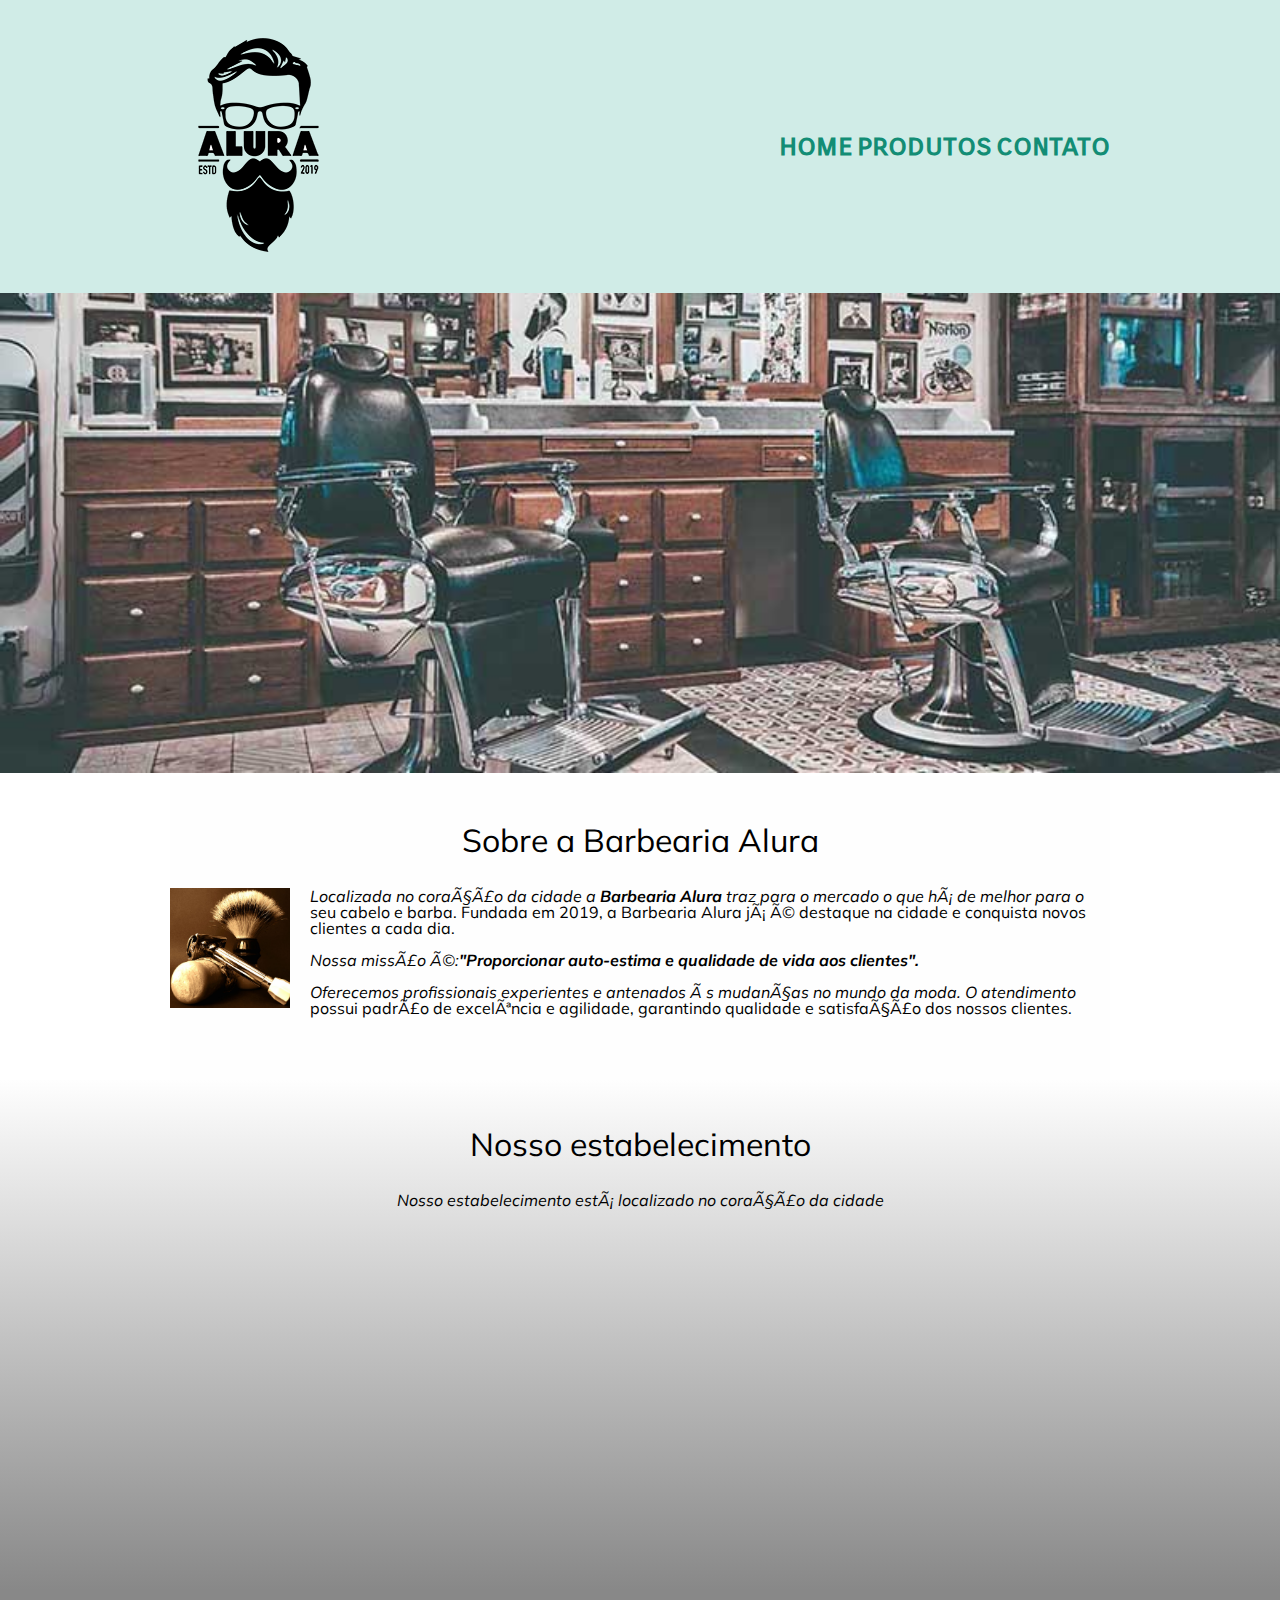
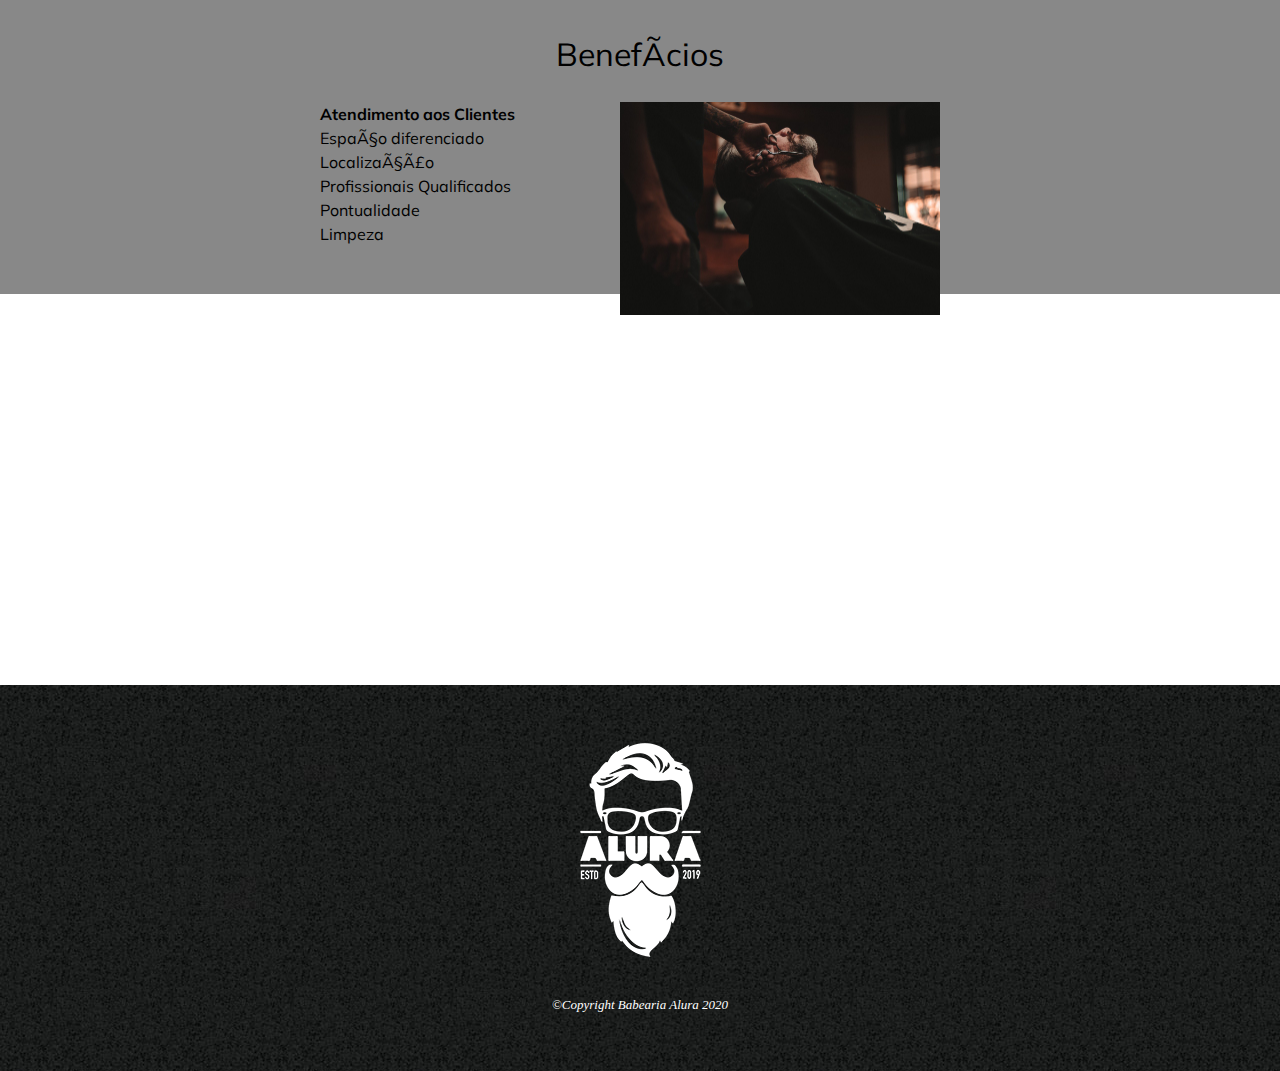
==== index.html @ b4a6e50b "first" ====
<!DOCTYPE html>

<html lang="pt-br">
<head> 
		<meta charset="UTF 8">
		<title>Barbearia Alura</title>
		<link rel="stylesheet" href="reset.css">
		<link rel="stylesheet" href="style.css">
		<link href='https://fonts.googleapis.com/css?family=Sofia' rel='stylesheet'>
		<link href='https://fonts.googleapis.com/css?family=Carrois Gothic SC' rel='stylesheet'>
		<link rel="preconnect" href="https://fonts.gstatic.com">
		<link href="https://fonts.googleapis.com/css2?family=Mulish:wght@200&display=swap" rel="stylesheet"> 
</head>	
	<body>
		<header>
			<section class="divisaocaixa">
					<h1><img src="logo.png"></h1>
					<nav>
					<ul>
						<li><a href="index.html">Home</li></a>
						<li><a href="produtos.html">Produtos</li></a>
						<li><a href="contato.html">Contato</li></a>
					</ul>
					</nav>
			</section>
		</header>

		<img class="banner" src="banner.jpg">


		<main>
			<section class="principal">
					<h2 class="titulo-principal">Sobre a Barbearia Alura</h2>

					<img src="utensilios.jpg" class="imagem-utensilios" alt="utensilios de barbearia">

					<p>Localizada no coração da cidade a <strong><em>Barbearia Alura</em></strong> traz para o mercado o que há de melhor para o seu cabelo e barba. Fundada em 2019, a Barbearia Alura já é destaque na cidade e conquista novos clientes a cada dia.</p>

					<p id="missao"><em>Nossa missão é:<strong>"Proporcionar auto-estima e qualidade de vida aos clientes".</strong></em></p>

					<p>Oferecemos profissionais experientes e antenados às mudanças no mundo da moda. O atendimento possui padrão de excelência e agilidade, garantindo qualidade e satisfação dos nossos clientes.</p>
			</section>
		

			<section class="mapa">
				<h3 class="titulo-principal">Nosso estabelecimento</h3>
				<p> Nosso estabelecimento está localizado no coração da cidade</p>

				<div class="mapa-conteudo">
					<iframe src="https://www.google.com/maps/embed?pb=!1m18!1m12!1m3!1d14629.934350335225!2d-46.619578410920184!3d-23.551069285779104!2m3!1f0!2f0!3f0!3m2!1i1024!2i768!4f13.1!3m3!1m2!1s0x94ce597fe9ce86eb%3A0x2b89c095c5e60e24!2sAnhembi%20Morumbi!5e0!3m2!1spt-BR!2sbr!4v1610656707234!5m2!1spt-BR!2sbr" width="100%" height="300" frameborder="0" style="border:0;" allowfullscreen="" aria-hidden="false" tabindex="0"></iframe>
				</div>
			</section>


			<section class="beneficios">
				<h3 class= "titulo-principal">Benefícios</h3>

				<div class="conteudo-beneficios">
					<ul class="lista-beneficios">
						<li class="itens">Atendimento aos Clientes</li>
						<li class="itens">Espaço diferenciado</li>
						<li class="itens">Localização</li>
						<li class="itens">Profissionais Qualificados</li>
						<li class="itens">Pontualidade</li>
						<li class="itens">Limpeza</li>
					</ul> <img src="beneficios.jpg" class="imagem-beneficios" alt="imagem dos beneficios da barbearia">
				</div>
				</section>

				<div class="video">
					<iframe width="560" height="315" src="https://www.youtube.com/embed/suXzEs76070" frameborder="0" allow="accelerometer; autoplay; clipboard-write; encrypted-media; gyroscope; picture-in-picture" allowfullscreen></iframe>
				</div>


			</section>
	</main>

		<footer>
			<img src="logo-branco.png">
			<p class="copyright">&copy;Copyright Babearia Alura 2020</p>
		</footer> 

	</body>

</html>
---- style.css ----
body {
	font-family: 'Lora', serif;
}


header {
	background: #D0ECE7;
	padding: 20px 0;
}
nav {
	position: absolute;
	top: 110px;
	right: 0;
}

.divisaocaixa {
	position: relative;
	width: 940px;
	margin: 0 auto;
}

nav li {
	display: inline;
	margin: 0 0 0 15;
}

nav a {
	text-transform: lowercase;
	color: #138D75;
	font-weight: bold;  
	font-size:30px;
	text-decoration: none;
	font-family: 'Carrois Gothic SC';

}

nav a:hover {
	color:#0B5345;
	text-decoration: underline;
}

nav li {
	display: inline;
	margin: 0 0 0 20;
}


.produtos {
	width: 940px;
	margin: 0 auto;
	padding: 50px 0; 
}

.produtos li {
	display: inline-block;
	text-align: center; 
	font-family: Carrois Gothic SC;
	width: 30%;
	vertical-align: top;
	margin: 0 1.5%;
	padding: 30px 20px;
	box-sizing: border-box;
	border: 2px dotted black;
	border-radius: 10px;
}

.nomesobrenome {
	font-size:50px;
	font-family: Tahoma;
}

.produtos li:hover {
	border-color: #138D75;
}

.produtos li:active {
	border-color: #E8F6F3;
}

.produtos li:hover h2 {
	font-size: 40px;
	font-family: Tahoma;
}

.produtos h2 {
	font-size: 25px;
	font-weight: bold;
	color: #138D75;
}


.produto-descricao {
	font-size: 15px;
	text-align: center;
}


.produto-preco {
	font-size: 18px;
	font-weight: bold;
	margin: 10px;
	text-align: center;
	color: #0B5345;
}

footer {
	text-align: center;
	background: url("bg.jpg");
	padding: 40px 0;
}


.copyright {
	color: white;
	font-size: 13px;
	margin: 20px 0;
}

main {
	
}

form {
	margin: 40px 0;
	font-family: Carrois Gothic SC;
}

form label, form legend {
	display:block;
	margin: 0 0 10px;
	font-size: 20px;
}

.input-padrao {
	display: block;
	margin: 0 0 10px;
	padding: 15px 25px;
	width: 50%;
}

.checkbox {
	margin: 20px 0;
}

.enviar {
	width: 40%;
	padding: 15px 0;
	background: #0B5345;
	color: white;
	font-weight: bold;
	font-size: 18px;
	border: none;
	border-radius: 5px;
	transition: 1s background;
	cursor: pointer;
}

.enviar:hover {
	background: red;
	transform: scale(1.2);
} 

table {
	margin: 20px 40px;
}

thead {
	background: black;
	color: white;
	font-weight: bold
}

th, td {
	border: 1px solid black;
	padding: 8px 15px;
	font-family: Tahoma;
}

/* css da página inicial*/

.banner {
	width:100%;

}

.titulo-principal {
	text-align: center;
	font-size: 2em;
	margin: 0 0 1em;
	clear: left; ;
	font-family: 'Mulish', sans-serif;
	/*limpa o float de imagem de utensilios*/
}

.titulo-principal: before {
	content:"[";
}

.titulo-principal: after {
	

}

/*.titulo-principal:first-letter {
	font-weight: bold;
}*/

p:first-line{
	font-style: italic;
} 

.principal {
	padding: 3em 0;
	background: #FEFEFE;
	width: 940px;
	margin: 0 auto;
}

.principal p {
	margin: 0 0 1em;
	font-family: 'Mulish', sans-serif;
}

.principal strong {
	font-weight: bold;
}

.principal em {
	font-style: italic;
}

.itens {
	line-height: 1.5;
}

.itens:first-child {
 	font-weight: bold;
}

.imagem-utensilios {
	width: 120px;
	float: left;
	margin: 0 20px 20px 0;
}

.mapa {
	font-family: 'Mulish', sans-serif;
	padding: 3em 0;
	background: linear-gradient(#FEFEFE, #888888);
}

.mapa-conteudo {
	width: 940px;
	margin: 0 auto;
}

.mapa p {
	margin: 0 0 2em ;
	text-align: center;
}

.beneficios {
	padding: 3em 0;
	background: #888888;
}

.conteudo-beneficios {
	width: 640px;
	margin: 0 auto;
	font-family: 'Mulish', sans-serif;
}

.lista-beneficios {
	width: 40%;
	display:inline-block;
	vertical-align: top;
}

.imagem-beneficios {
	width: 50%;
	float: right;
	margin: 0 20px 20px 0;
}

.video {
	width: 560px;
	margin: 2em auto;
}
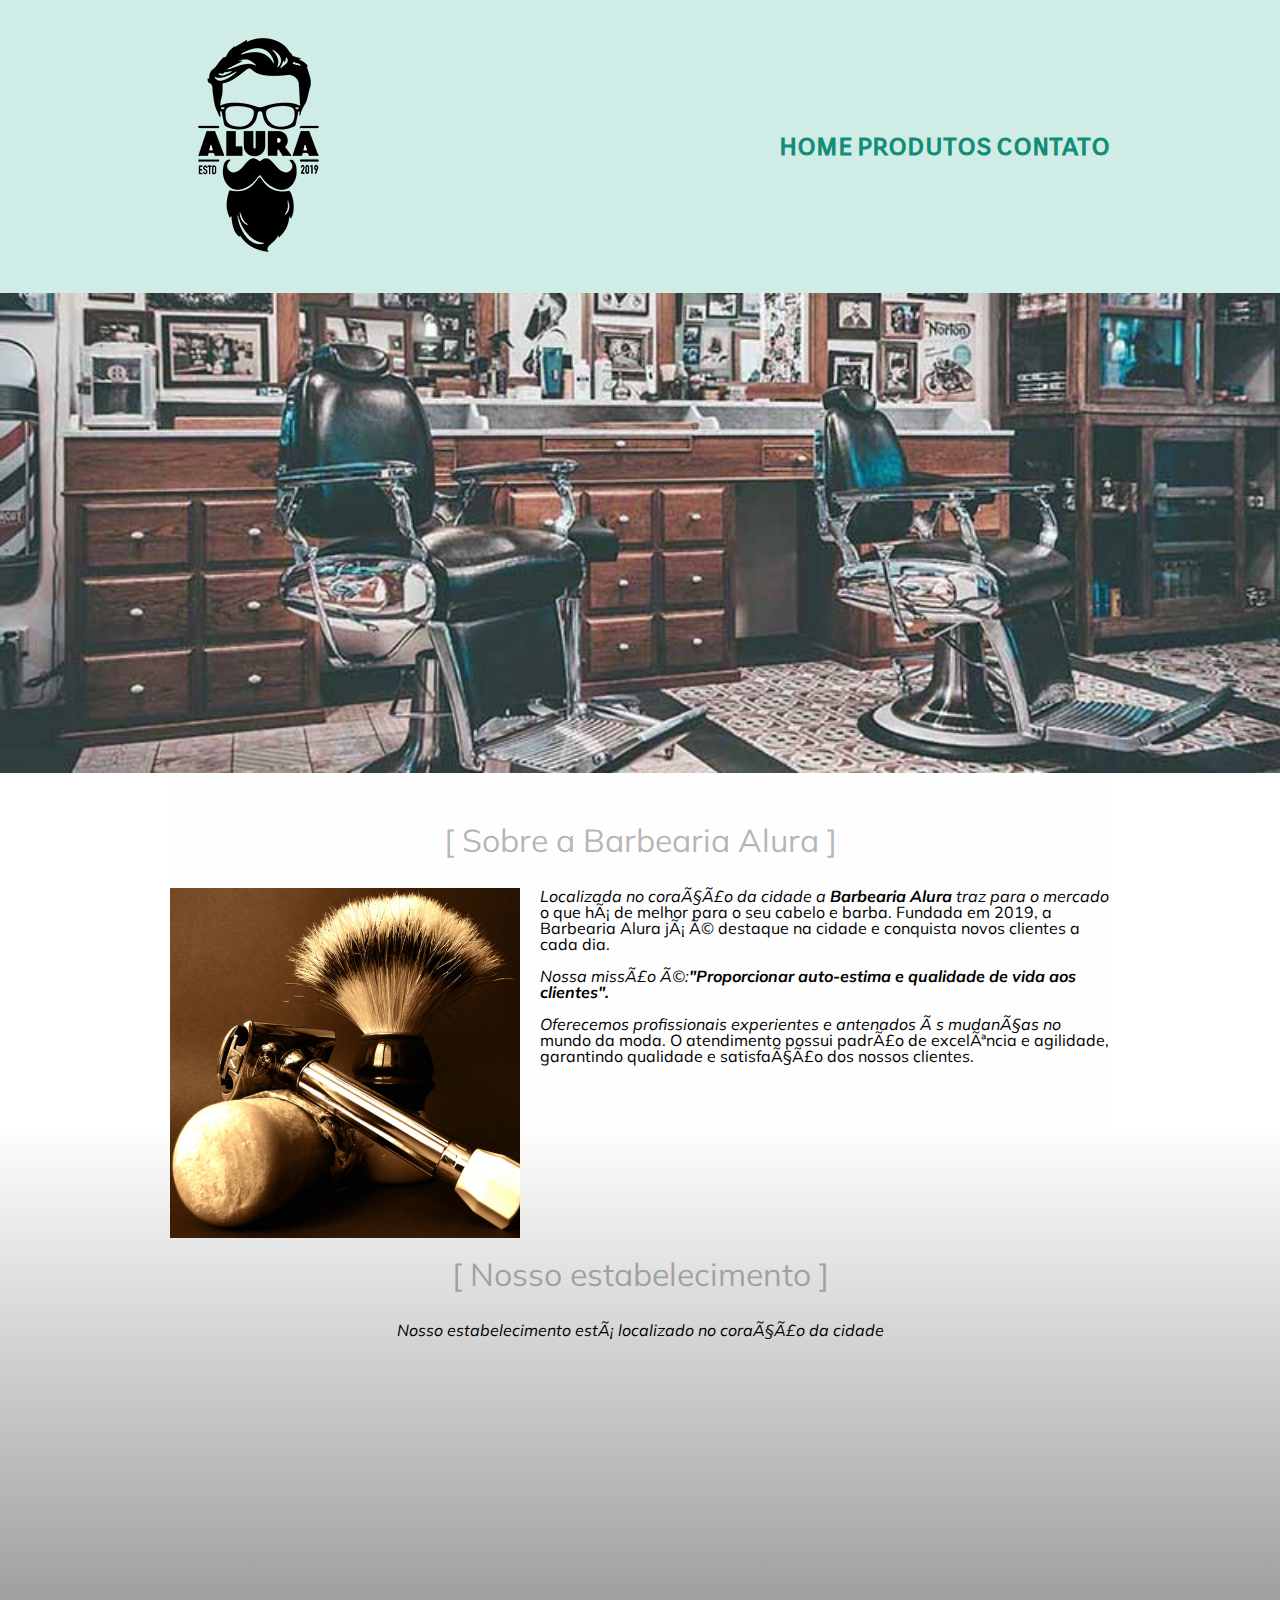
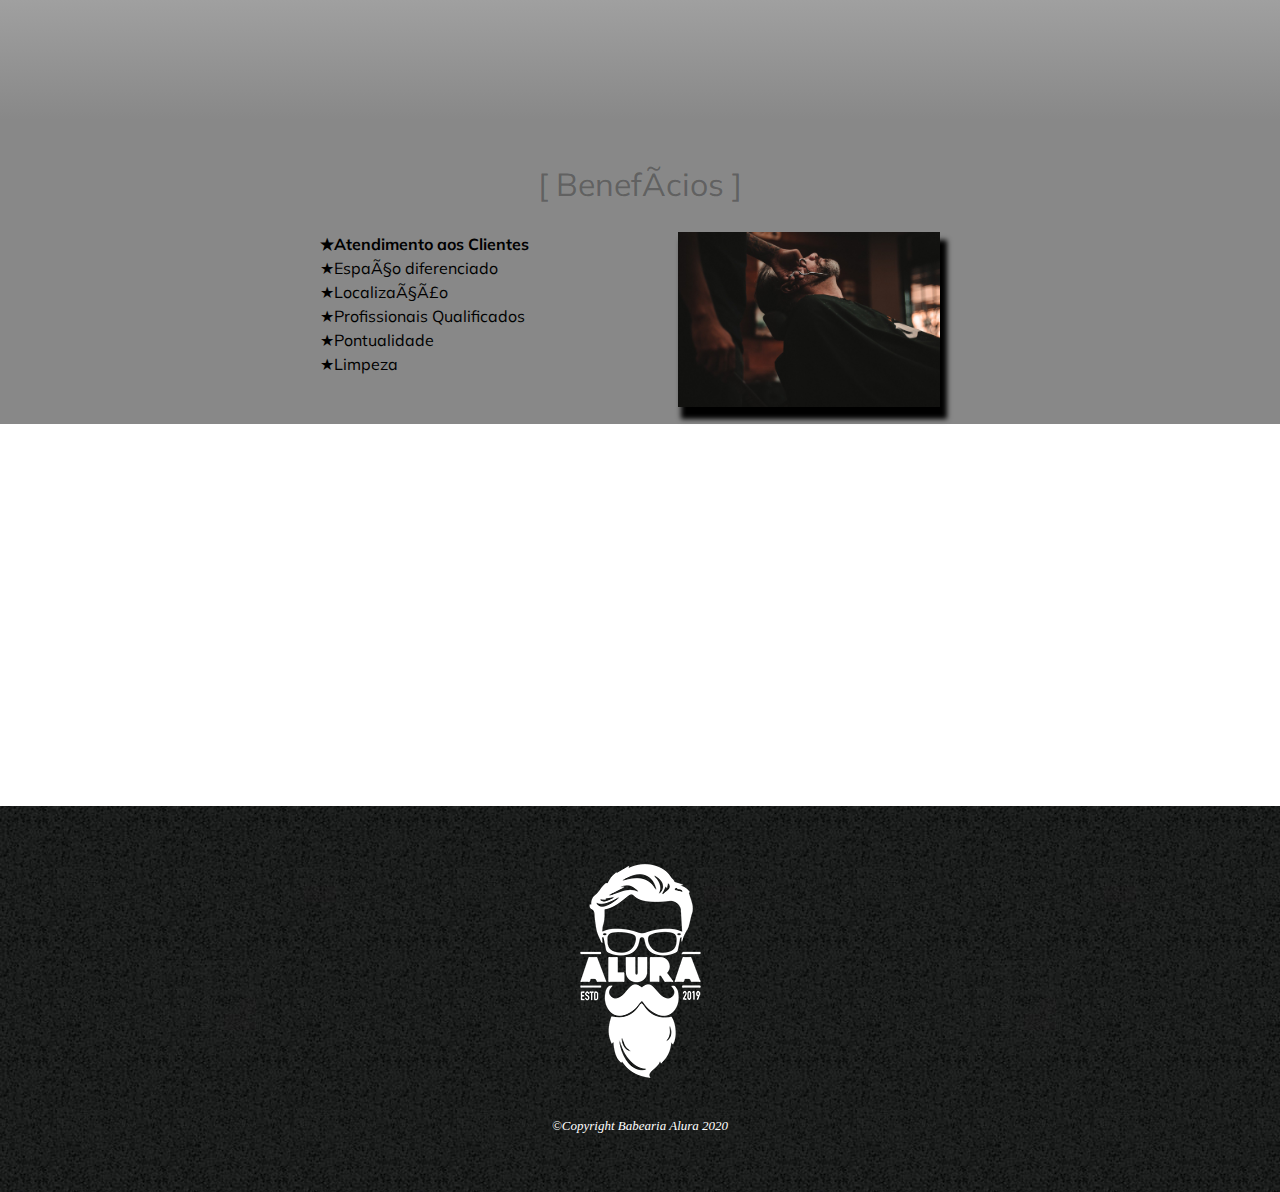
==== commit a7e514a2: "shadow" ====
--- a/index.html
+++ b/index.html
@@ -29,6 +29,7 @@
 
 
 		<main>
+			<!--<p>qualquer</p>!-->
 			<section class="principal">
 					<h2 class="titulo-principal">Sobre a Barbearia Alura</h2>
 
--- a/style.css
+++ b/style.css
@@ -190,15 +190,19 @@
 	clear: left; ;
 	font-family: 'Mulish', sans-serif;
 	/*limpa o float de imagem de utensilios*/
-}
-
-.titulo-principal: before {
-	content:"[";
-}
-
-.titulo-principal: after {
-	
-
+	color: rgb(0,0,0, 0.3);
+}
+
+/*p:first-line{
+	font-style: italic;
+}*/
+
+.titulo-principal:before {
+    content: "[ ";
+}
+
+.titulo-principal:after {
+    content:" ]"
 }
 
 /*.titulo-principal:first-letter {
@@ -237,8 +241,12 @@
  	font-weight: bold;
 }
 
+.itens:before {
+	content: "★";
+}
+
 .imagem-utensilios {
-	width: 120px;
+	width: calc(40% - 26px);
 	float: left;
 	margin: 0 20px 20px 0;
 }
@@ -277,12 +285,41 @@
 }
 
 .imagem-beneficios {
-	width: 50%;
+	width: calc(45% - 26px);
 	float: right;
 	margin: 0 20px 20px 0;
+	opacity: 1;
+	transition: 400ms;
+	box-shadow: 5px 10px 5px 2px black;
+
+}
+
+.imagem-beneficios:hover {
+	opacity: 0.3 ;
 }
 
 .video {
 	width: 560px;
 	margin: 2em auto;
 }
+
+/*main > p {
+background: red;
+}
+
+img + p {
+	background: blue;
+}
+
+img ~ p {
+	background: pink;
+}*/
+
+/*especifico no css*/
+
+/*.principal p:not(#missao) {
+	background: orange;
+}/*
+
+
+
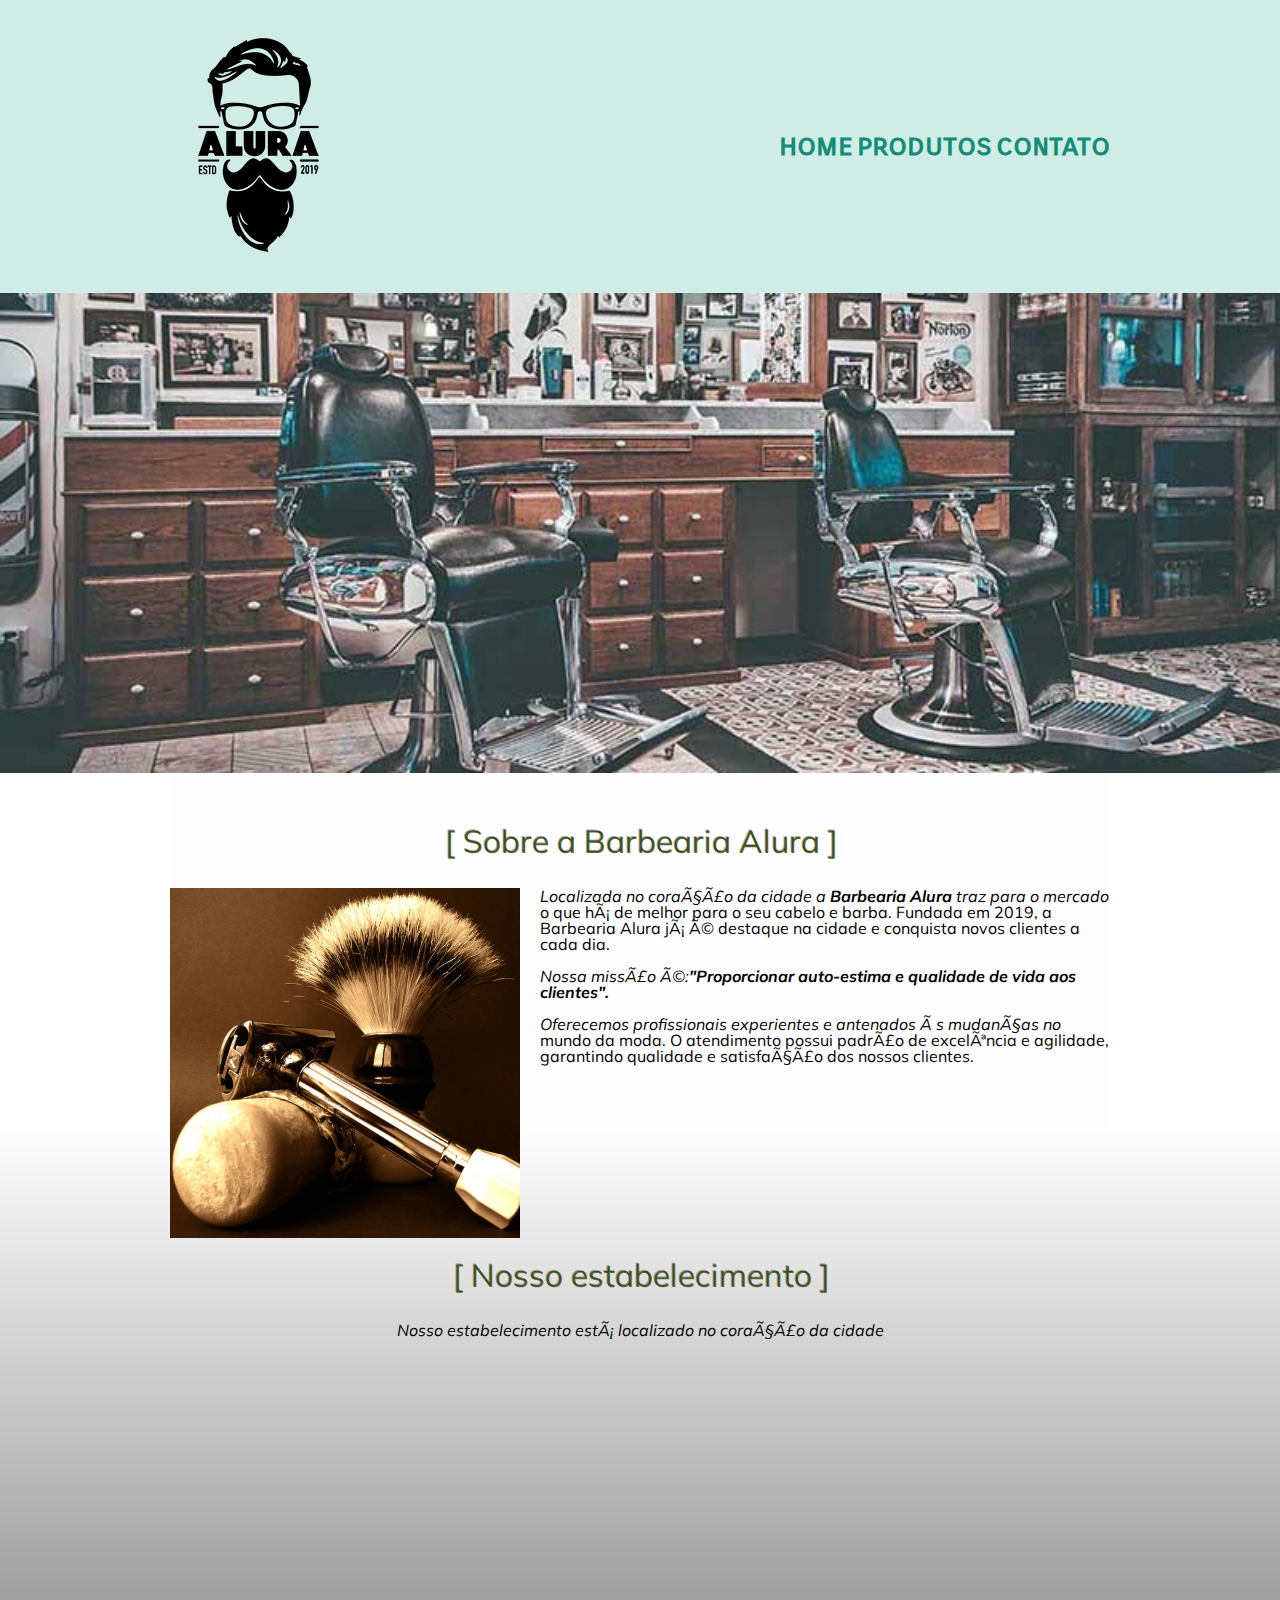
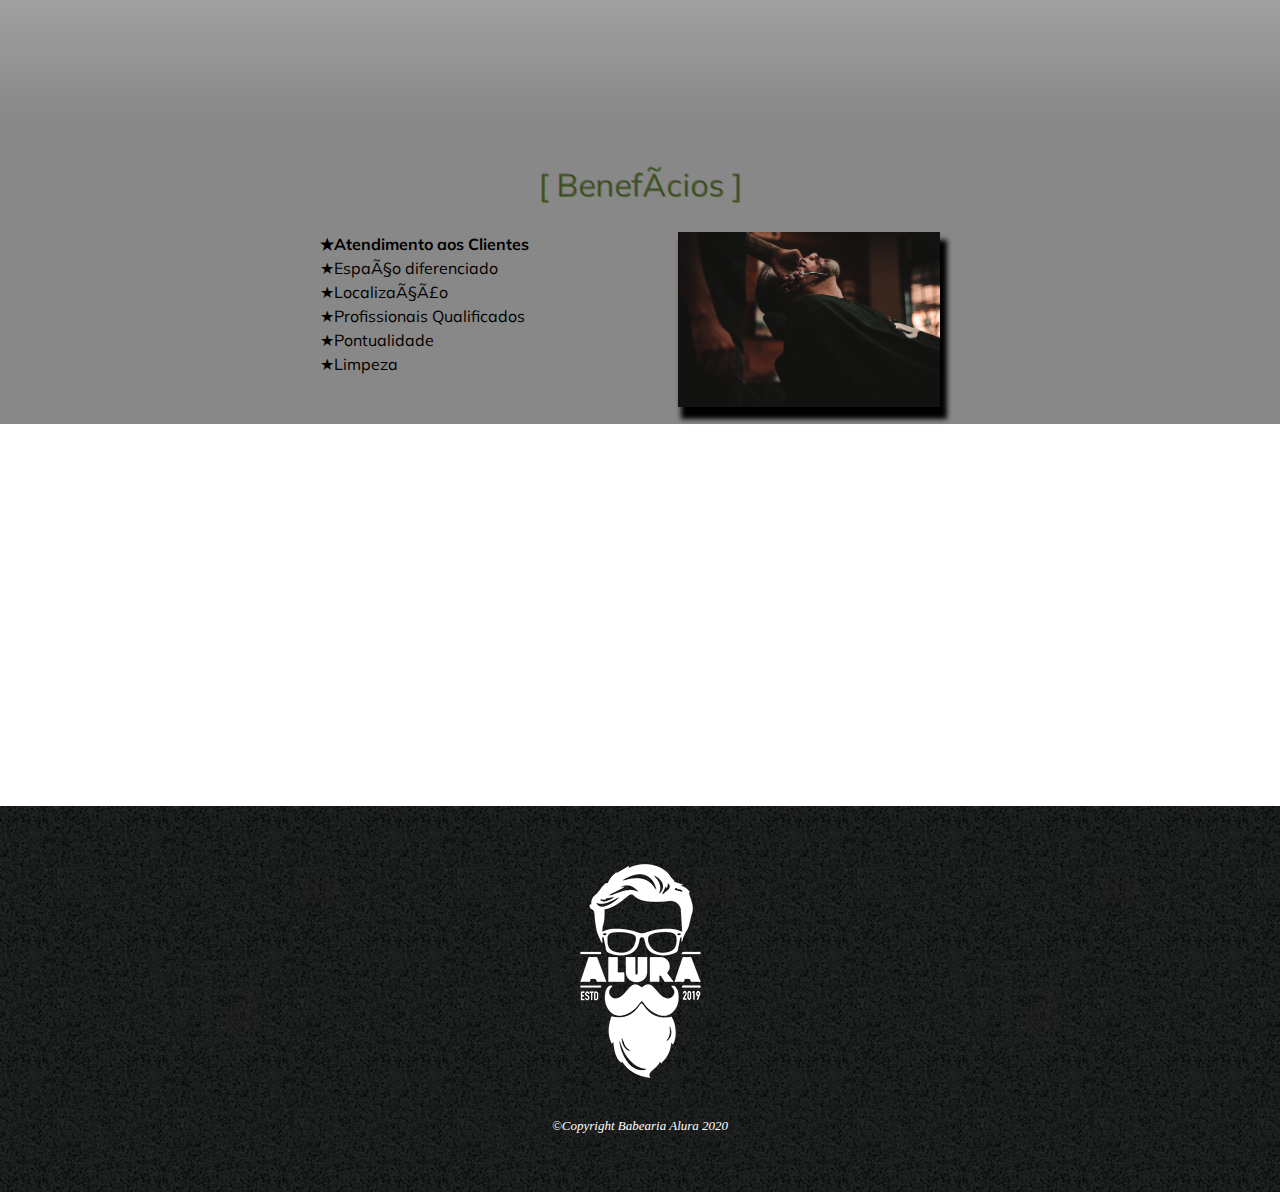
==== commit 1a4d9f98: "ok" ====
--- a/index.html
+++ b/index.html
@@ -3,6 +3,7 @@
 <html lang="pt-br">
 <head> 
 		<meta charset="UTF 8">
+		<meta name="viewport" content="width=device-width">
 		<title>Barbearia Alura</title>
 		<link rel="stylesheet" href="reset.css">
 		<link rel="stylesheet" href="style.css">
@@ -69,7 +70,7 @@
 				</section>
 
 				<div class="video">
-					<iframe width="560" height="315" src="https://www.youtube.com/embed/suXzEs76070" frameborder="0" allow="accelerometer; autoplay; clipboard-write; encrypted-media; gyroscope; picture-in-picture" allowfullscreen></iframe>
+					<iframe width="100%" height="315" src="https://www.youtube.com/embed/suXzEs76070" frameborder="0" allow="accelerometer; autoplay; clipboard-write; encrypted-media; gyroscope; picture-in-picture" allowfullscreen></iframe>
 				</div>
 
 
--- a/style.css
+++ b/style.css
@@ -191,6 +191,7 @@
 	font-family: 'Mulish', sans-serif;
 	/*limpa o float de imagem de utensilios*/
 	color: rgb(0,0,0, 0.3);
+	text-shadow: 1px 1px darkolivegreen;
 }
 
 /*p:first-line{
@@ -319,7 +320,24 @@
 
 /*.principal p:not(#missao) {
 	background: orange;
-}/*
-
-
-
+}*/
+
+
+@media screen and (max-width: 480px) {
+   .caixa, .principal, .conteudo-beneficios, .mapa-conteudo, .video {
+   		width: auto;
+   }
+
+   h1 {
+   	text-align: center;
+   }
+
+   nav {
+   	position: static;
+   }
+
+   .lista-beneficios, .imagem-beneficios {
+   	width: 100%;
+   }
+}
+
